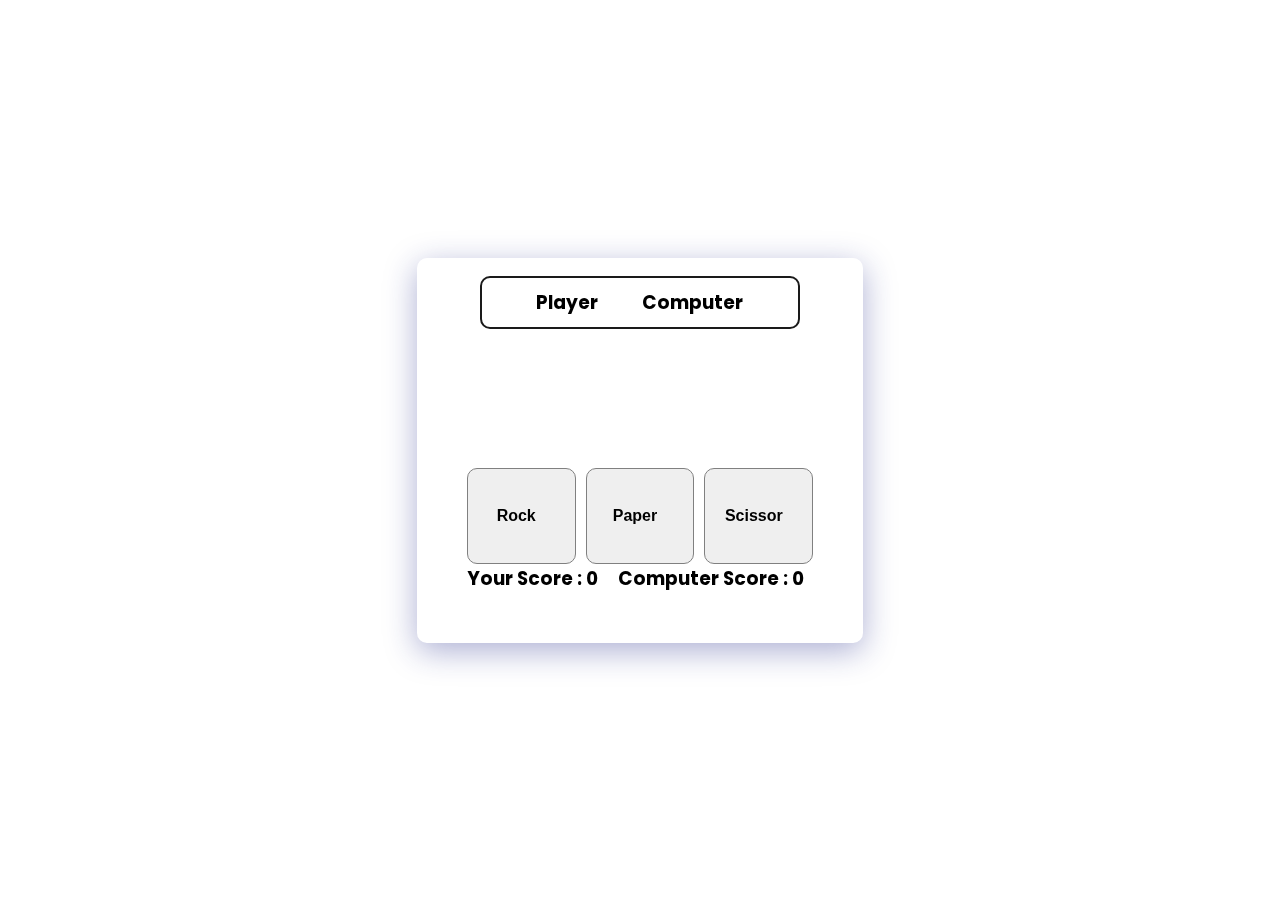
==== JacknPoy/index.html @ 9990d67b "Add files via upload" ====
<!DOCTYPE html>
<html lang="en">
  <head>
    <meta charset="UTF-8" />
    <meta name="viewport" content="width=device-width, initial-scale=1.0" />
    <title>Rock Paper Scissor</title>
    <link rel="stylesheet" href="style.css" />
    <link
      rel="stylesheet"
      href="https://cdnjs.cloudflare.com/ajax/libs/font-awesome/6.4.0/css/all.min.css"
      integrity="sha512-iecdLmaskl7CVkqkXNQ/ZH/XLlvWZOJyj7Yy7tcenmpD1ypASozpmT/E0iPtmFIB46ZmdtAc9eNBvH0H/ZpiBw=="
      crossorigin="anonymous"
      referrerpolicy="no-referrer"
    />
    <link rel="preconnect" href="https://fonts.googleapis.com" />
    <link rel="preconnect" href="https://fonts.gstatic.com" crossorigin />
    <link
      href="https://fonts.googleapis.com/css2?family=Poppins:wght@400;500&display=swap"
      rel="stylesheet"
    />
  </head>
  <body>
    <div style="position: absolute; top: 0">
      <button class="LightDark-Mode">
        <i class="fa-solid fa-toggle-on fa-3x"></i>
      </button>
    </div>

    <div class="Hero">
      <div class="Arena">
        <div class="Label">
          <i class="fa-solid fa-user fa-2x"></i>
          <h3>Player</h3>
          <h3>Computer</h3>
          <i class="fa-solid fa-robot fa-2x"></i>
          
        </div>
        <div class="AttackPlayer">
          <i class="fa-solid fa-hand fa-rotate-10 fa-5x"></i>
        </div>
        <div class="AttackComputer">
          <i class="fa-solid fa-hand fa-rotate-10 fa-5x"></i>
        </div>
      </div>
      <div class="container">
        <button class="player">
          Rock <i class="fa-solid fa-hand-back-fist fa-rotate-10 fa-2x"></i>
        </button>
        <button class="player">
          Paper <i class="fa-solid fa-hand fa-rotate-10 fa-2x"></i>
        </button>
        <button class="player">
          Scissor <i class="fa-solid fa-hand-scissors fa-rotate-90 fa-2x"></i>
        </button>
      </div>

      <div class="result">
        <h3>Your Score : <span class="Player-Score">0</span></h3>
        <br />
        <h3>
          Computer Score : <span class="Computer-Score" value="0">0</span>
        </h3>
      </div>
    </div>

    <script src="script.js"></script>
  </body>
</html>
---- JacknPoy/style.css ----
:root {
  --bg-color-light: #DCDCDC;
  --text-color-light: #000000;
  --bg-color-dark: #1a1a1a;
  --text-color-dark: #DCDCDC;
}
.light-mode {
  background-color: var(--bg-color-light);
  color: var(--text-color-light);
}

/* Dark mode */
.dark-mode {
  background-color: var(--bg-color-dark);
  color: var(--text-color-dark);
}
* {
  margin: 0;
  padding: 0;
  box-sizing: border-box;
}

body {
  height: 100vh;
  display: flex;
  justify-content: center;
  align-items: center;
  flex-direction: column;
  font-family: "Poppins", sans-serif;
  user-select: none;
  transition: all 0.2s;
}
button {
  cursor: pointer;
  transition: all 0.5s;
  font-weight: 600;
}
.Hero {
  background: rgba(255, 255, 255, 0.25);
  box-shadow: 0 8px 32px 0 rgba(31, 38, 135, 0.37);
  backdrop-filter: blur(11.5px);
  -webkit-backdrop-filter: blur(11.5px);
  border-radius: 10px;
  padding:50px;
}
.container > button:hover {
  background-color: lightgreen;
}
.container > button:active {
  background-color: white;
}
.container {
  display: flex;
  gap: 10px;
}

.player {
  font-size: 16px;
  font-weight: semibold;
  height: 6rem;
  width: 6.8rem;
  display: flex;
  gap: 10px;
  justify-content: center;
  align-items: center;
  border-radius: 10px;
  border: 1px solid gray;
}
.result {
  display: flex;
  gap: 10px;
}
.Arena {
  display: flex;
  width: 20rem;
  height: 10rem;
  gap: 55px;
  justify-content: center;
  align-items: center;
  position: relative;
}
.AttackPlayer,
.AttackComputer {
  text-align: center;
}

.Label {
  display: flex;
  padding:10px;
  width: inherit;
  left: 13px;
  justify-content: space-between;
  position: absolute;
  top: -2rem;
  border:2px solid var(--bg-color-dark);
  border-radius: 10px;
}
.LightDark-Mode {
  border: none;
  background-color: transparent;
}
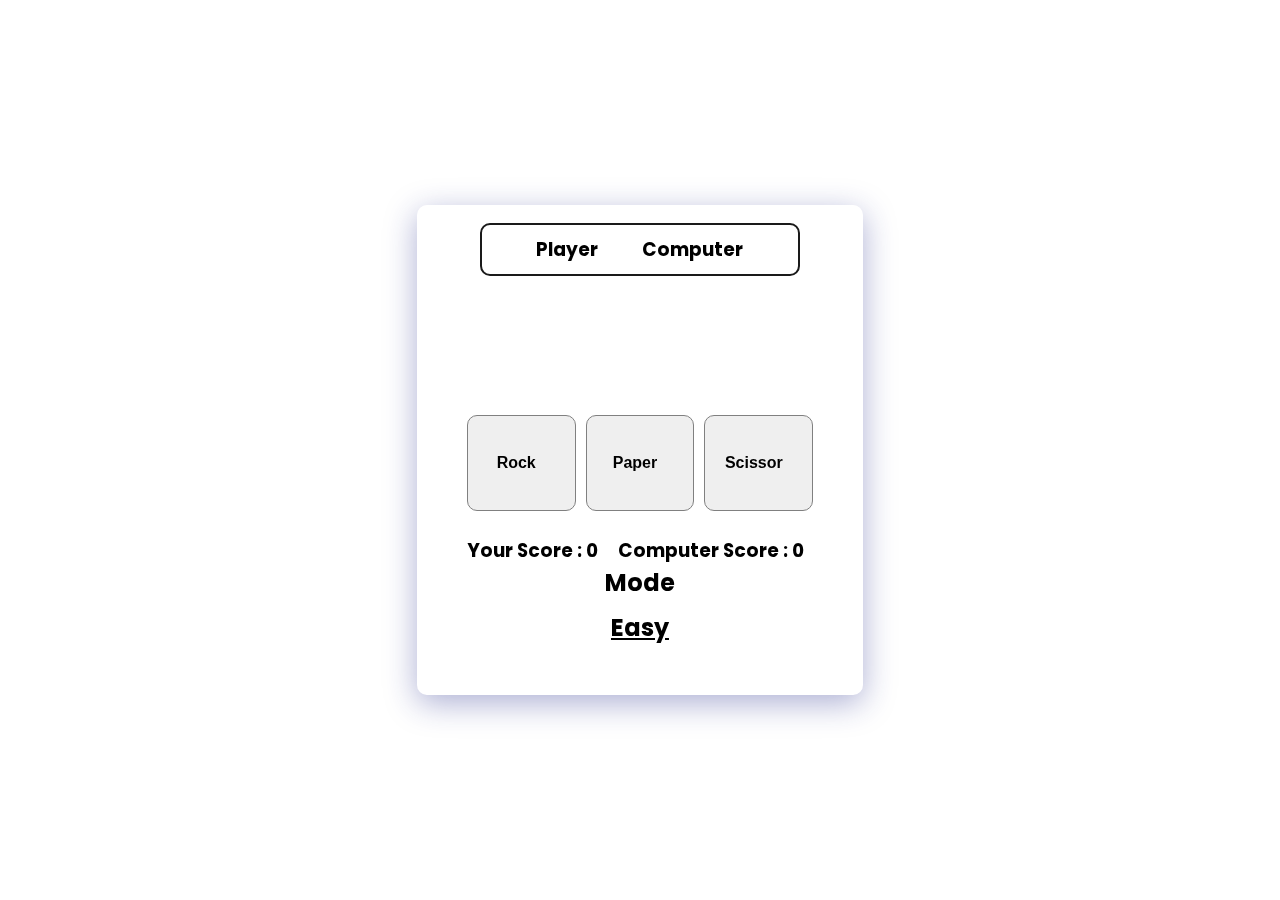
==== commit 04c798b0: "Add files via upload" ====
--- a/JacknPoy/index.html
+++ b/JacknPoy/index.html
@@ -5,6 +5,7 @@
     <meta name="viewport" content="width=device-width, initial-scale=1.0" />
     <title>Rock Paper Scissor</title>
     <link rel="stylesheet" href="style.css" />
+    <link rel="icon" href="img/icon.svg" />
     <link
       rel="stylesheet"
       href="https://cdnjs.cloudflare.com/ajax/libs/font-awesome/6.4.0/css/all.min.css"
@@ -20,12 +21,23 @@
     />
   </head>
   <body>
-    <div style="position: absolute; top: 0">
+    <div class="Option">
+      <ul class="list-level">
+        <li class="list-item">Hard</li>
+        <li class="list-item">Easy</li>
+        <li class="list-item">God Level</li>
+      </ul>
+    </div>
+
+    <div class="Menu">
+      <button class="menu-btn"><i class="fa-solid fa-gear fa-2x"></i></button>
+    </div>
+
+    <div class="Mode-Switch">
       <button class="LightDark-Mode">
         <i class="fa-solid fa-toggle-on fa-3x"></i>
       </button>
     </div>
-
     <div class="Hero">
       <div class="Arena">
         <div class="Label">
@@ -33,7 +45,6 @@
           <h3>Player</h3>
           <h3>Computer</h3>
           <i class="fa-solid fa-robot fa-2x"></i>
-          
         </div>
         <div class="AttackPlayer">
           <i class="fa-solid fa-hand fa-rotate-10 fa-5x"></i>
@@ -61,6 +72,10 @@
           Computer Score : <span class="Computer-Score" value="0">0</span>
         </h3>
       </div>
+      <div class="Mode">
+        <h2>Mode</h2>
+        <h3 class="gameMode">Easy</h3>
+      </div>
     </div>
 
     <script src="script.js"></script>
--- a/JacknPoy/style.css
+++ b/JacknPoy/style.css
@@ -1,8 +1,10 @@
 :root {
-  --bg-color-light: #DCDCDC;
+  --bg-color-light: #dcdcdc;
   --text-color-light: #000000;
   --bg-color-dark: #1a1a1a;
-  --text-color-dark: #DCDCDC;
+  --text-color-dark: #dcdcdc;
+  --bg-dark-btn: #120323;
+  --color-dark-btn: #dcdcdc;
 }
 .light-mode {
   background-color: var(--bg-color-light);
@@ -14,6 +16,12 @@
   background-color: var(--bg-color-dark);
   color: var(--text-color-dark);
 }
+
+.dark-mode-btn {
+  color: var(--bg-dark-btn);
+  background-color: var(--color-dark-btn);
+}
+
 * {
   margin: 0;
   padding: 0;
@@ -41,7 +49,8 @@
   backdrop-filter: blur(11.5px);
   -webkit-backdrop-filter: blur(11.5px);
   border-radius: 10px;
-  padding:50px;
+  padding: 50px;
+  text-align: center;
 }
 .container > button:hover {
   background-color: lightgreen;
@@ -69,6 +78,7 @@
 .result {
   display: flex;
   gap: 10px;
+  margin-top: 1.6rem;
 }
 .Arena {
   display: flex;
@@ -86,16 +96,71 @@
 
 .Label {
   display: flex;
-  padding:10px;
+  padding: 10px;
   width: inherit;
   left: 13px;
   justify-content: space-between;
   position: absolute;
   top: -2rem;
-  border:2px solid var(--bg-color-dark);
+  border: 2px solid var(--bg-color-dark);
   border-radius: 10px;
 }
 .LightDark-Mode {
   border: none;
   background-color: transparent;
 }
+
+.Option {
+  position: absolute;
+  top: 50%;
+  left: 50%;
+  transform: translate(-50%, -50%);
+  z-index: 1000;
+  border: 1px solid black;
+  width: 24rem;
+  display: flex;
+  justify-content: center;
+  align-items: center;
+  display: none;
+  background: rgba(41, 41, 41, 0.15);
+  box-shadow: 0 8px 32px 0 rgba(31, 38, 135, 0.37);
+  backdrop-filter: blur(3.5px);
+  -webkit-backdrop-filter: blur(3.5px);
+  border-radius: 10px;
+}
+.Option > ul {
+  text-align: center;
+  list-style: none;
+  display: flex;
+  flex-direction: column;
+  gap: 10px;
+}
+.Option > ul > li {
+  font-size: 1.6rem;
+  cursor: pointer;
+}
+.Mode {
+  display: flex;
+  flex-direction: column;
+  gap: 10px;
+}
+.Mode > h3 {
+  text-decoration: underline;
+  font-size: 1.5rem;
+}
+.Menu {
+  position: absolute;
+  top: 1rem;
+  left: 1rem;
+}
+.menu-btn {
+  background-color: transparent;
+  border: none;
+}
+.toggle-menu-btn {
+  display: block;
+}
+.Mode-Switch {
+  position: absolute;
+  top: 0;
+}
